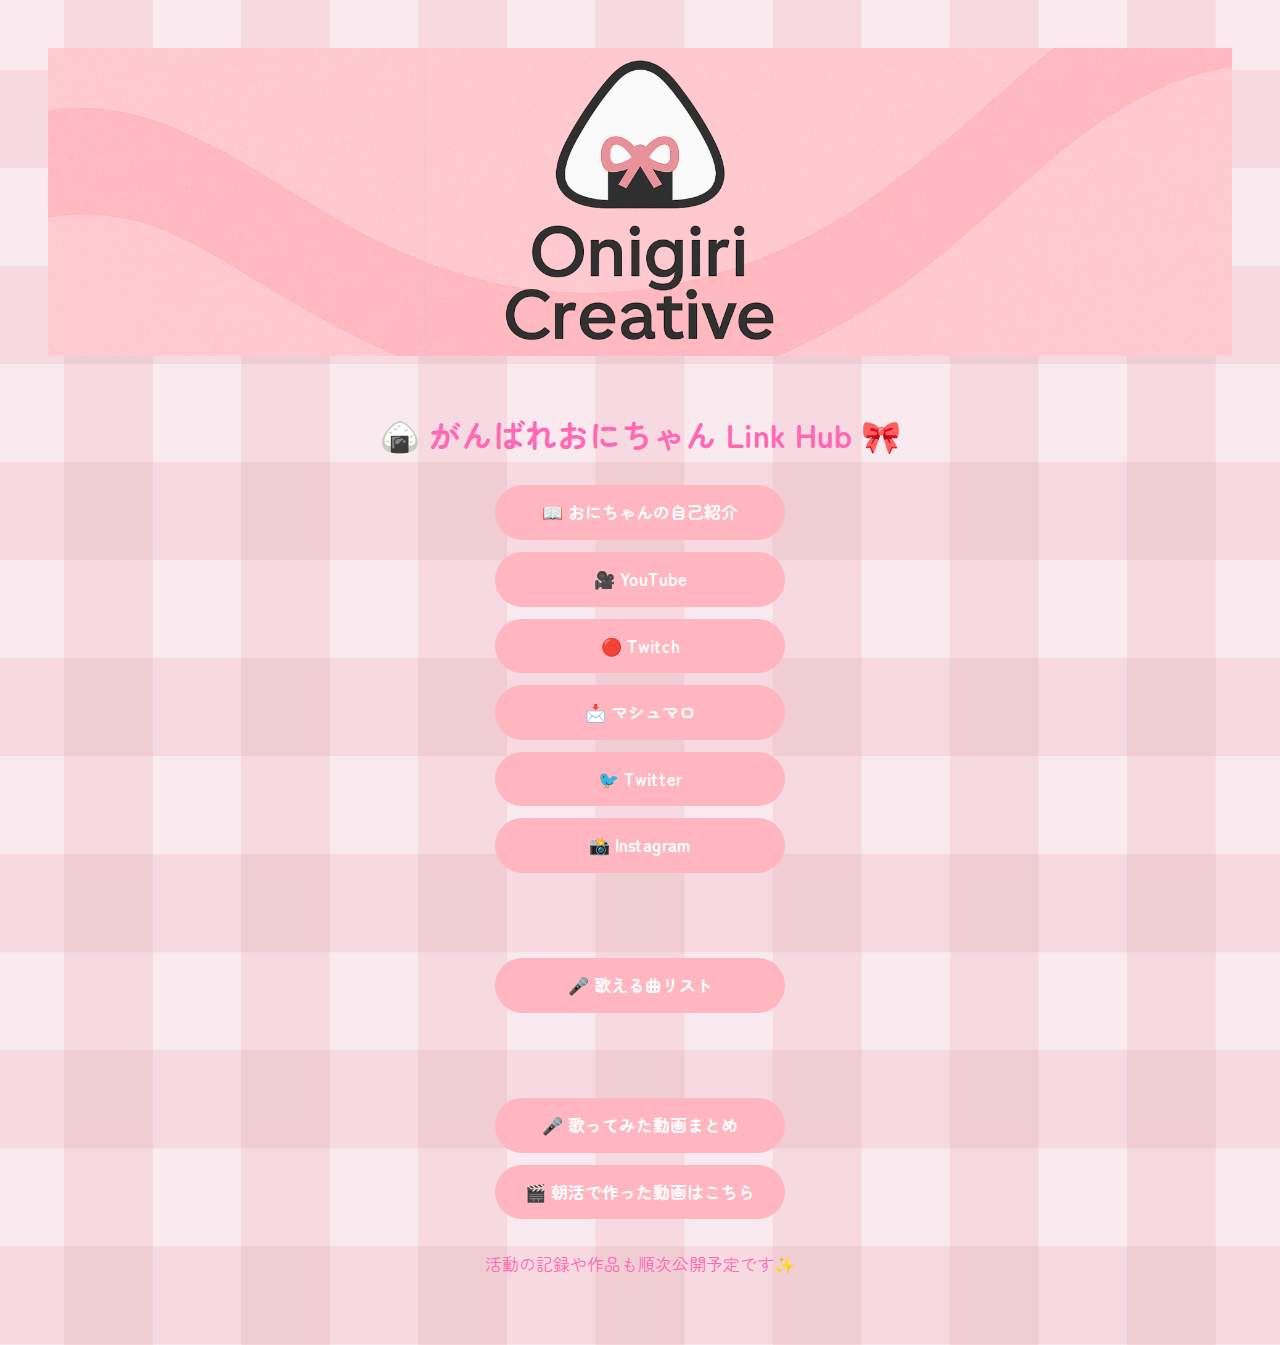
==== index.html @ c28a914d "Update index.html" ====
<!DOCTYPE html>
<html lang="ja">
<head>
  <meta charset="UTF-8">
  <title>がんばれおにちゃん 🍙 Link Hub</title>
  <link href="https://fonts.googleapis.com/css2?family=Zen+Maru+Gothic&display=swap" rel="stylesheet">
  <style>
    body {
      font-family: 'Zen Maru Gothic', sans-serif;
      font-size: 17px;
      line-height: 1.8;
      color: #ff69b4;
      background-image: url('bg-check.png');
      background-repeat: repeat;
      background-size: auto;
      text-align: center;
      padding: 40px;
    }

    h1 {
      font-size: 2rem;
      color: #ff69b4;
    }

    a {
      display: block;
      margin: 12px auto;
      padding: 12px 20px;
      width: 250px;
      border-radius: 999px;
      background: #ffb6c1;
      color: white;
      text-decoration: none;
      font-weight: bold;
      transition: background 0.3s ease, transform 0.2s ease;
    }

    a:hover {
      background: #ff69b4;
      transform: scale(1.05);
    }
  </style>
</head>
<body>
  <img src="header.png" alt="Onigiri Creative Header" style="max-width: 100%; height: auto; margin-bottom: 20px;">

  <h1>🍙 がんばれおにちゃん Link Hub 🎀</h1>
  <a href="about.html">📖 おにちゃんの自己紹介</a>
  <a href="https://www.youtube.com/@iamonigir1" target="_blank">🎥 YouTube</a>
  <a href="https://www.twitch.tv/iamonigir1" target="_blank">🔴 Twitch</a>
  <a href="https://marshmallow-qa.com/iamonigir1" target="_blank">📩 マシュマロ</a>
  <a href="https://twitter.com/iamonigir1" target="_blank">🐦 Twitter</a>
  <a href="https://www.instagram.com/iamonigir1" target="_blank">📸 Instagram</a>

  <br><br>

  <a href="https://setlink.jp/public/74b23659-5f6a-4b0b-87c1-e322b23a995b" target="_blank">🎤 歌える曲リスト</a>

  <br><br>

  <a href="songs.html">🎤 歌ってみた動画まとめ</a>
  <a href="videos.html">🎬 朝活で作った動画はこちら</a>

  <p style="margin-top: 30px;">活動の記録や作品も順次公開予定です✨</p>
</body>
</html>
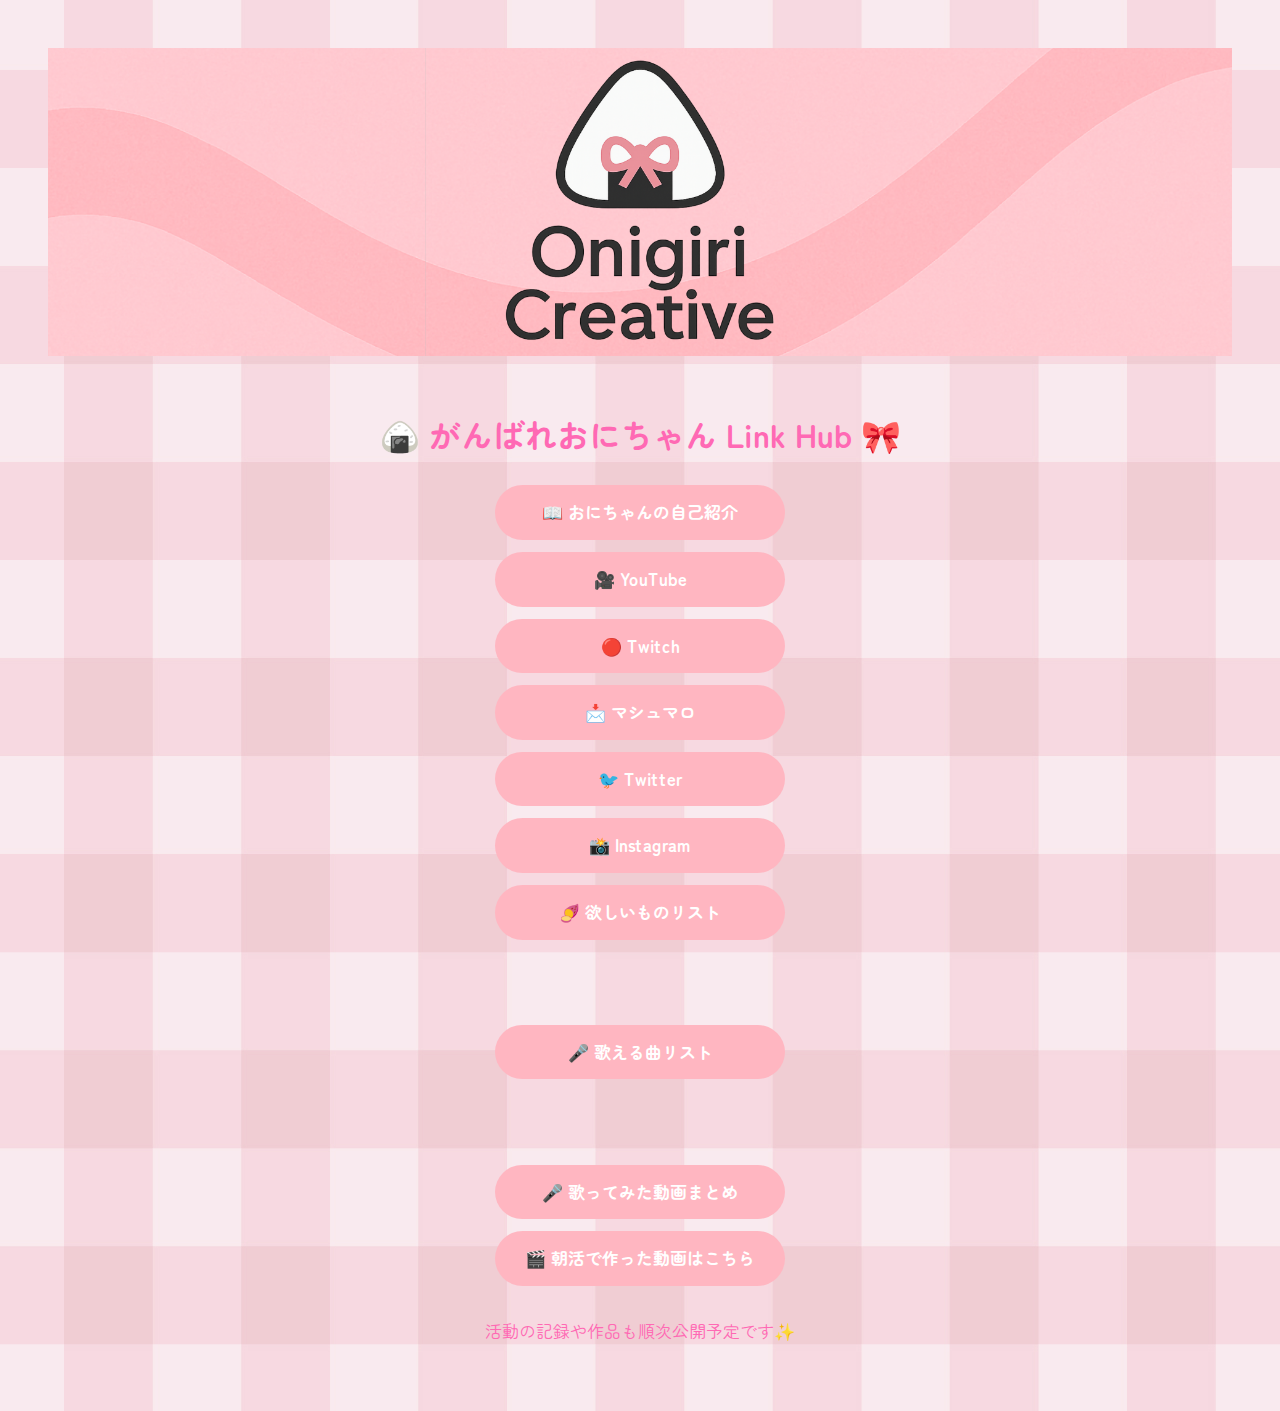
==== commit c535a66b: "Update index.html" ====
--- a/index.html
+++ b/index.html
@@ -51,6 +51,7 @@
   <a href="https://marshmallow-qa.com/iamonigir1" target="_blank">📩 マシュマロ</a>
   <a href="https://twitter.com/iamonigir1" target="_blank">🐦 Twitter</a>
   <a href="https://www.instagram.com/iamonigir1" target="_blank">📸 Instagram</a>
+  <a href="https://www.amazon.co.jp/hz/wishlist/ls/2AH8YRJR4C8YZ?ref_=wl_share" target="_blank">🍠 欲しいものリスト</a>
 
   <br><br>
 
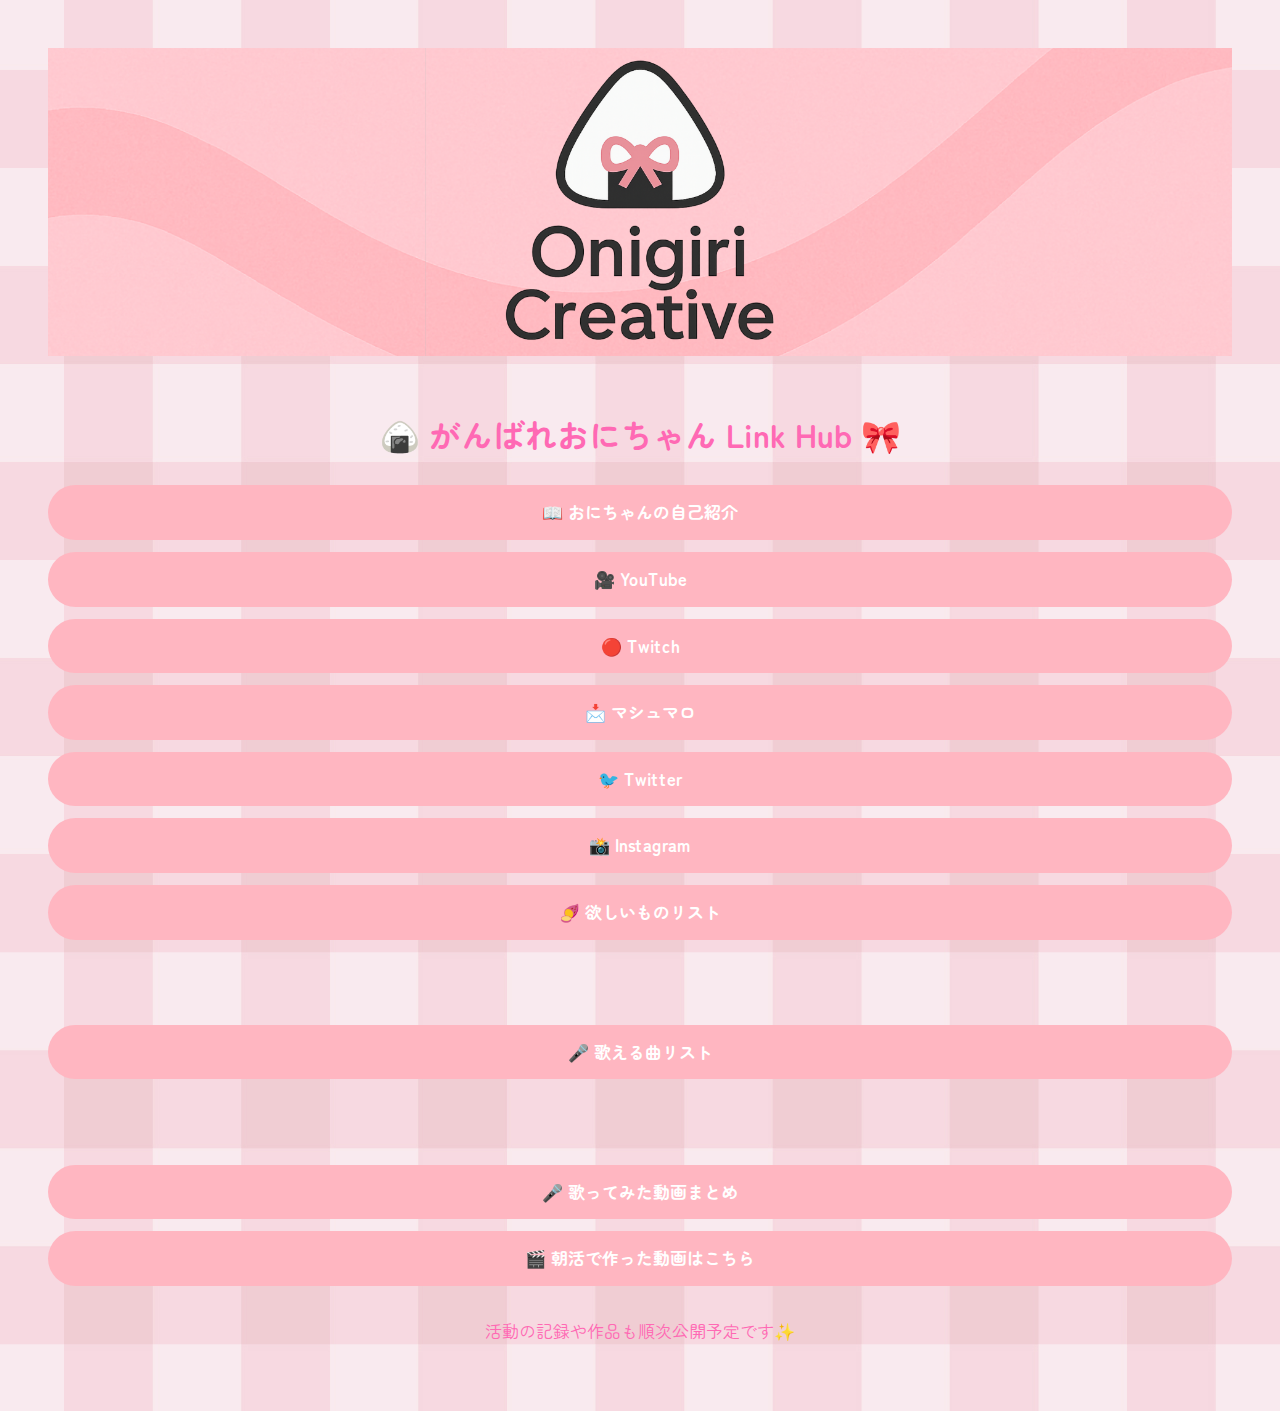
==== commit faa65e8b: "Update index.html" ====
--- a/index.html
+++ b/index.html
@@ -1,7 +1,9 @@
 <!DOCTYPE html>
 <html lang="ja">
+
 <head>
   <meta charset="UTF-8">
+  <meta name="viewport" content="width=device-width, initial-scale=1.0">
   <title>がんばれおにちゃん 🍙 Link Hub</title>
   <link href="https://fonts.googleapis.com/css2?family=Zen+Maru+Gothic&display=swap" rel="stylesheet">
   <style>
@@ -39,8 +41,37 @@
       background: #ff69b4;
       transform: scale(1.05);
     }
+
+    img {
+      max-width: 100%;
+      height: auto;
+    }
+
+    a,
+    .card {
+      width: 100%;
+      box-sizing: border-box;
+    }
+
+    @media screen and (max-width: 768px) {
+      body {
+        padding: 20px;
+        font-size: 16px;
+      }
+
+      h1 {
+        font-size: 1.5rem;
+      }
+
+      .card,
+      a {
+        width: 100%;
+        margin: 8px 0;
+      }
+    }
   </style>
 </head>
+
 <body>
   <img src="header.png" alt="Onigiri Creative Header" style="max-width: 100%; height: auto; margin-bottom: 20px;">
 
@@ -64,4 +95,5 @@
 
   <p style="margin-top: 30px;">活動の記録や作品も順次公開予定です✨</p>
 </body>
+
 </html>
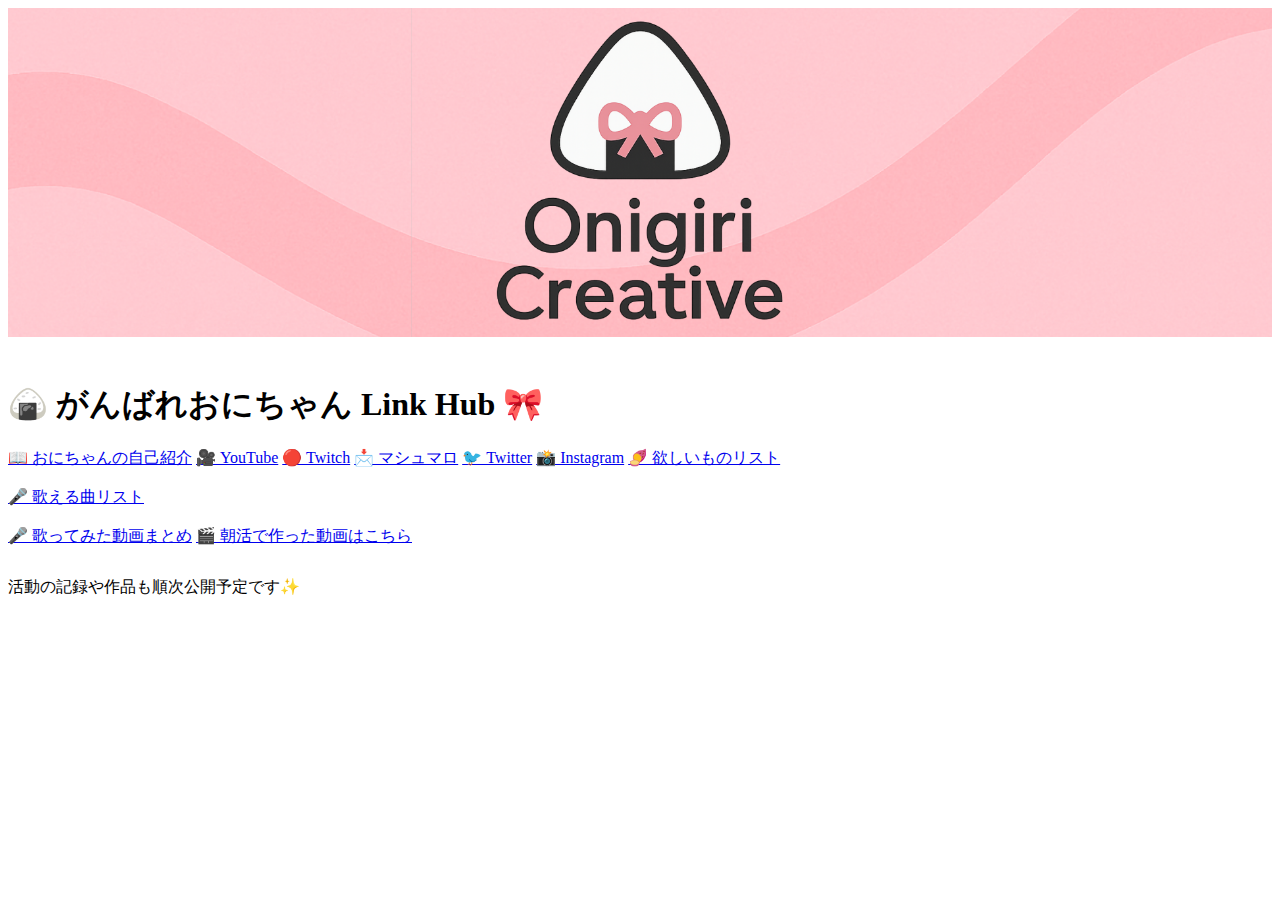
==== commit d528c9a4: "CSS共通化：style.cssを適用" ====
--- a/index.html
+++ b/index.html
@@ -4,72 +4,10 @@
 <head>
   <meta charset="UTF-8">
   <meta name="viewport" content="width=device-width, initial-scale=1.0">
+  <link rel="stylesheet" href="style.css">
   <title>がんばれおにちゃん 🍙 Link Hub</title>
   <link href="https://fonts.googleapis.com/css2?family=Zen+Maru+Gothic&display=swap" rel="stylesheet">
-  <style>
-    body {
-      font-family: 'Zen Maru Gothic', sans-serif;
-      font-size: 17px;
-      line-height: 1.8;
-      color: #ff69b4;
-      background-image: url('bg-check.png');
-      background-repeat: repeat;
-      background-size: auto;
-      text-align: center;
-      padding: 40px;
-    }
-
-    h1 {
-      font-size: 2rem;
-      color: #ff69b4;
-    }
-
-    a {
-      display: block;
-      margin: 12px auto;
-      padding: 12px 20px;
-      width: 250px;
-      border-radius: 999px;
-      background: #ffb6c1;
-      color: white;
-      text-decoration: none;
-      font-weight: bold;
-      transition: background 0.3s ease, transform 0.2s ease;
-    }
-
-    a:hover {
-      background: #ff69b4;
-      transform: scale(1.05);
-    }
-
-    img {
-      max-width: 100%;
-      height: auto;
-    }
-
-    a,
-    .card {
-      width: 100%;
-      box-sizing: border-box;
-    }
-
-    @media screen and (max-width: 768px) {
-      body {
-        padding: 20px;
-        font-size: 16px;
-      }
-
-      h1 {
-        font-size: 1.5rem;
-      }
-
-      .card,
-      a {
-        width: 100%;
-        margin: 8px 0;
-      }
-    }
-  </style>
+  
 </head>
 
 <body>
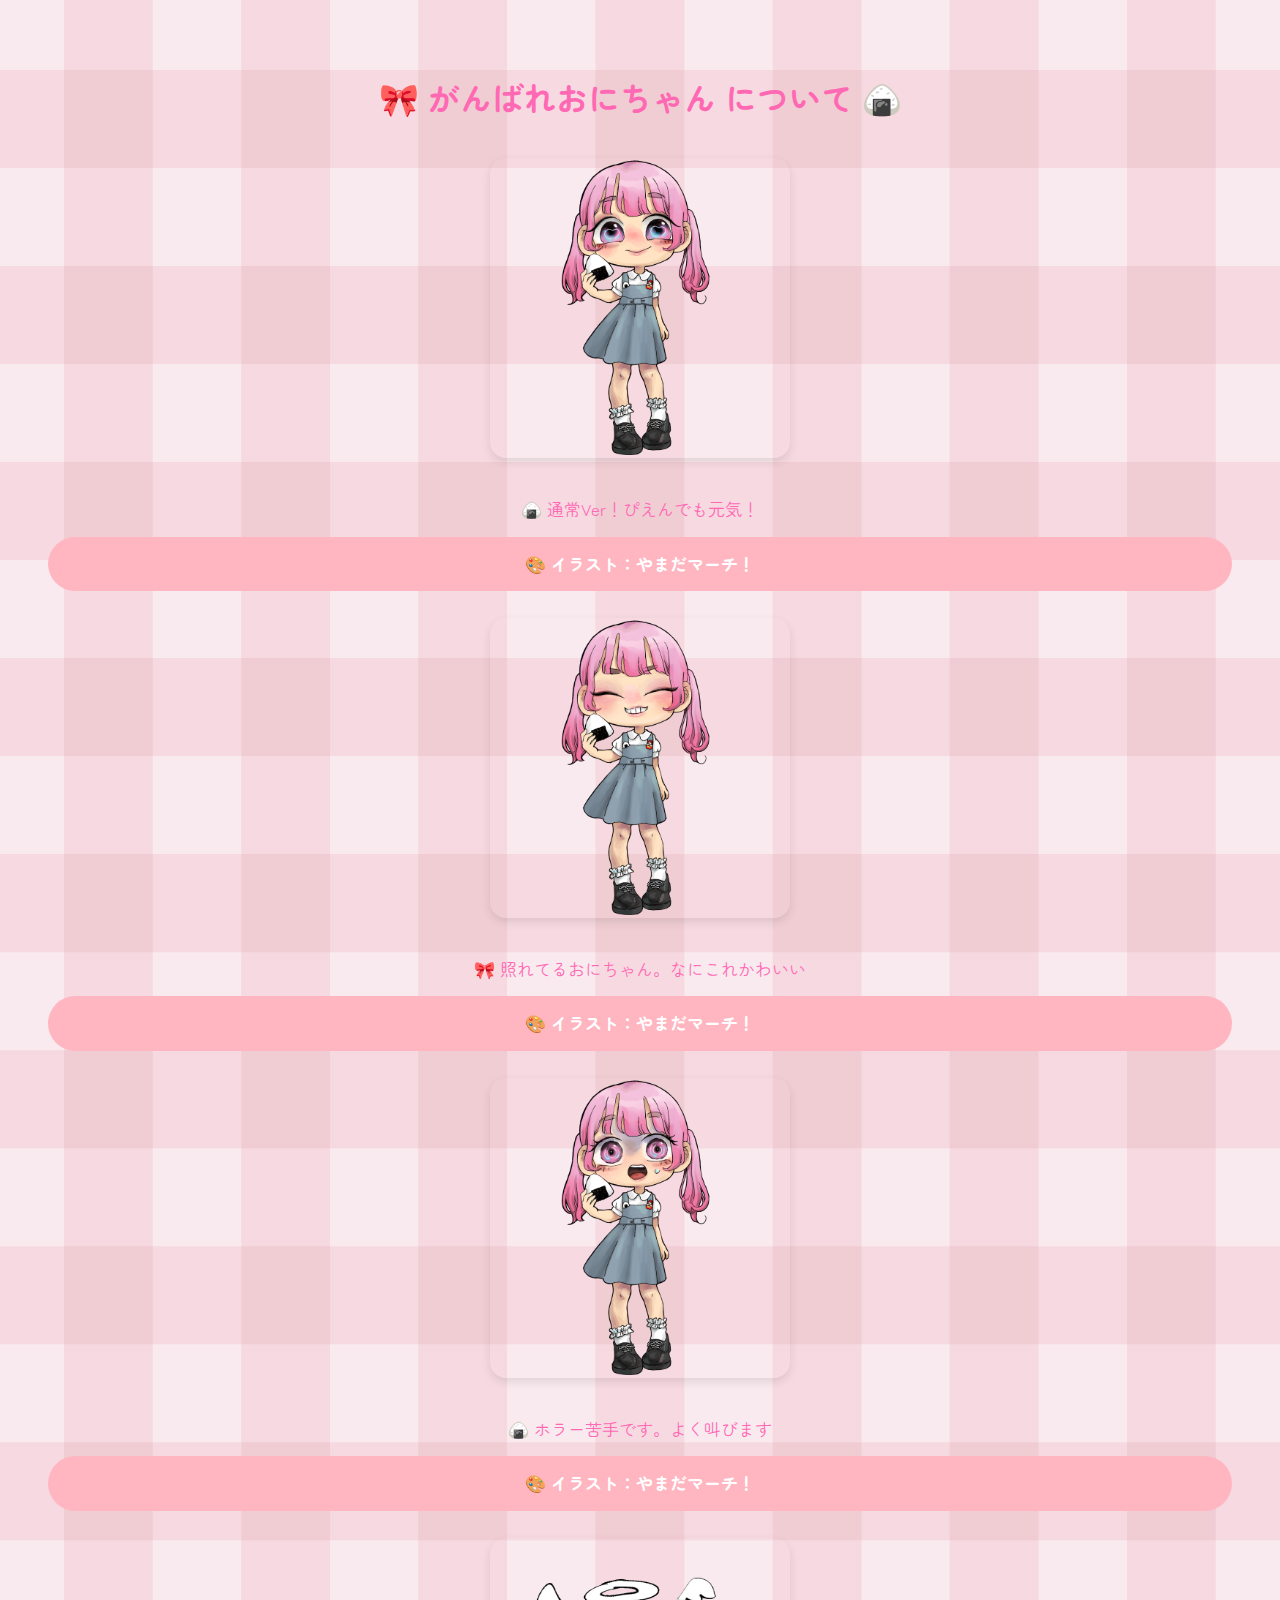
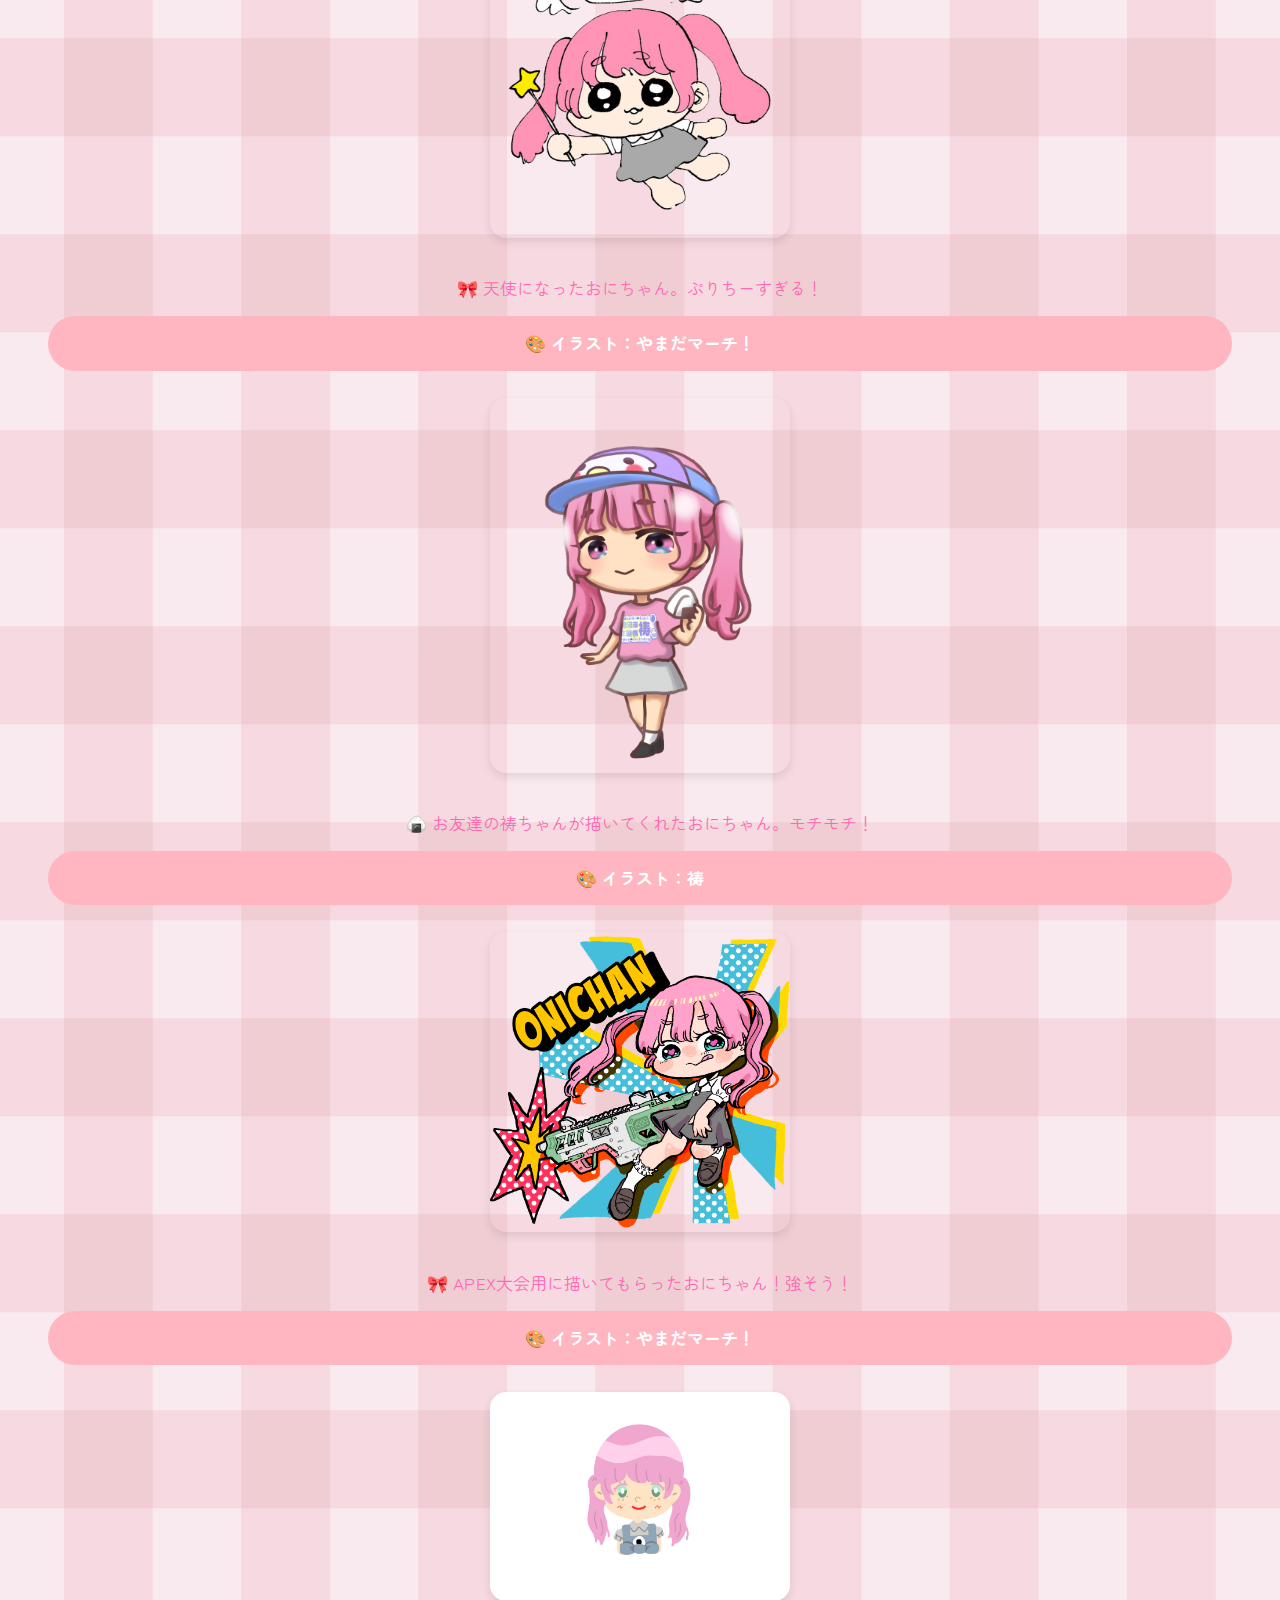
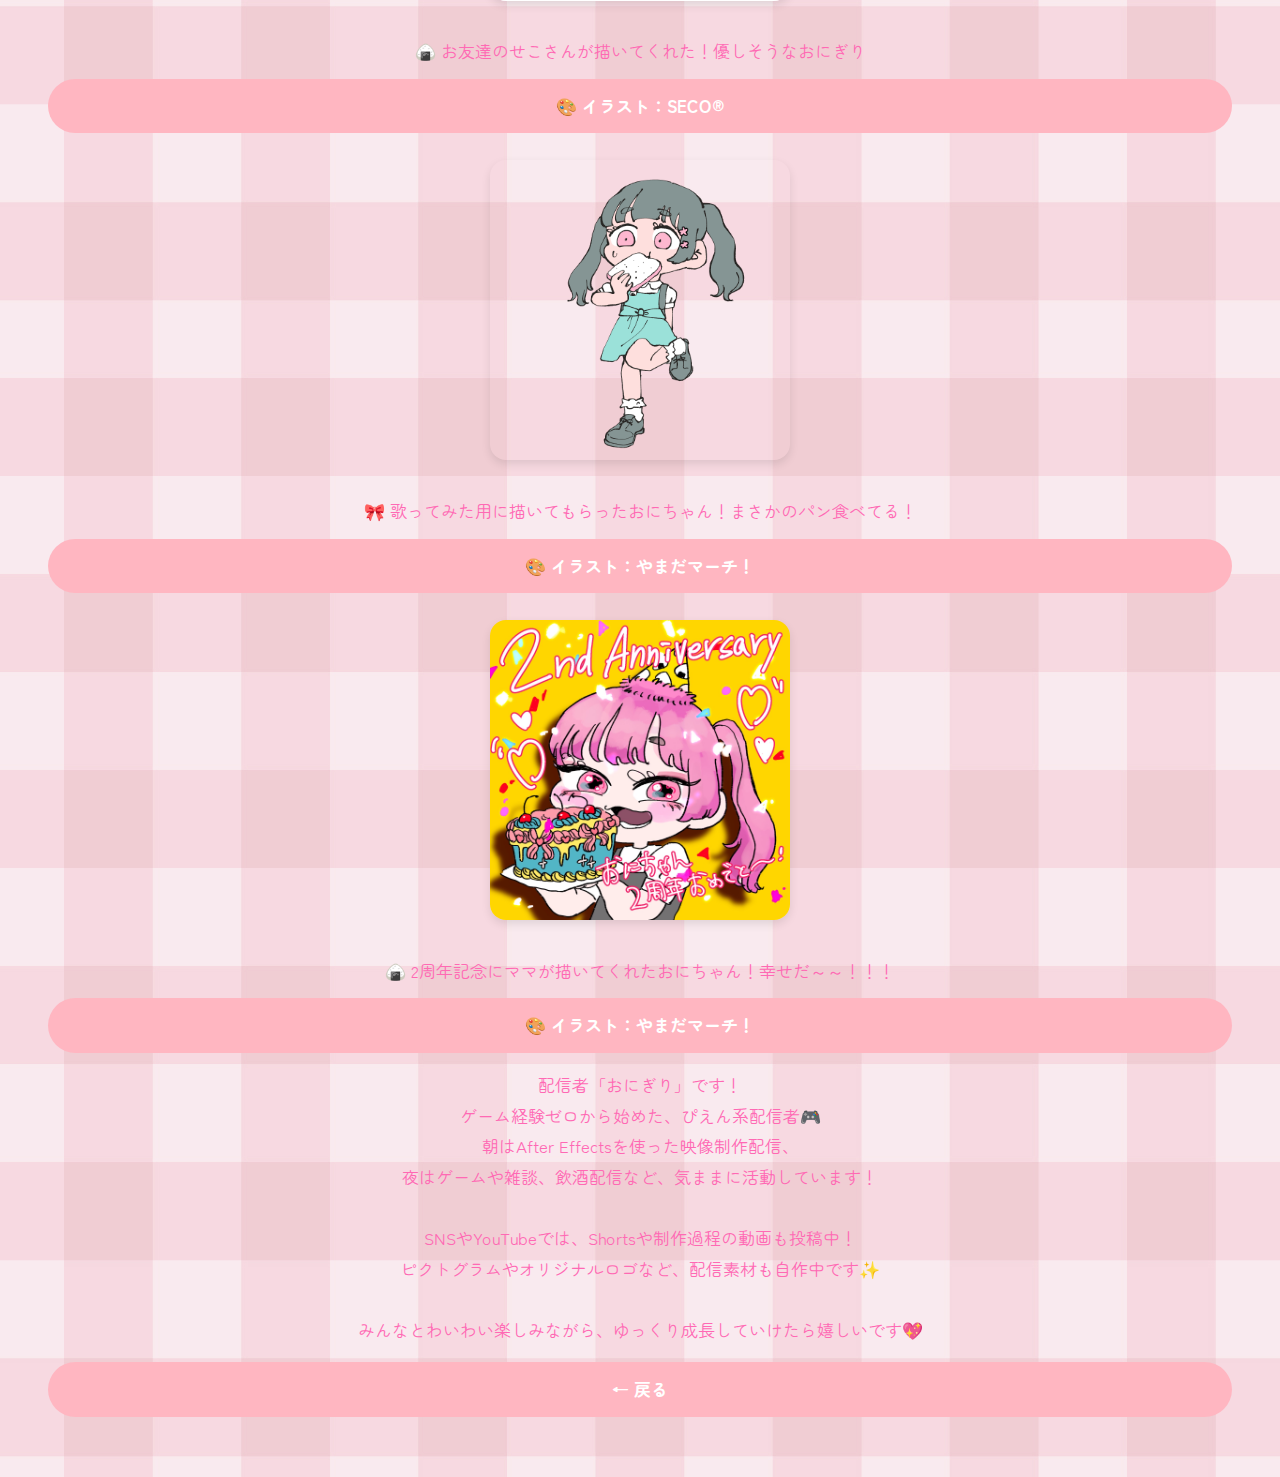
==== commit 4ed23517: "Update index.html" ====
--- a/index.html
+++ b/index.html
@@ -1,37 +1,78 @@
 <!DOCTYPE html>
 <html lang="ja">
-
 <head>
   <meta charset="UTF-8">
-  <meta name="viewport" content="width=device-width, initial-scale=1.0">
+  <title>がんばれおにちゃんの自己紹介</title>
+  <link href="https://fonts.googleapis.com/css2?family=Zen+Maru+Gothic&display=swap" rel="stylesheet">
   <link rel="stylesheet" href="style.css">
-  <title>がんばれおにちゃん 🍙 Link Hub</title>
-  <link href="https://fonts.googleapis.com/css2?family=Zen+Maru+Gothic&display=swap" rel="stylesheet">
+</head>
+<body>
+
   
-</head>
 
-<body>
-  <img src="header.png" alt="Onigiri Creative Header" style="max-width: 100%; height: auto; margin-bottom: 20px;">
+  <h1>🎀 がんばれおにちゃん について 🍙</h1>
 
-  <h1>🍙 がんばれおにちゃん Link Hub 🎀</h1>
-  <a href="about.html">📖 おにちゃんの自己紹介</a>
-  <a href="https://www.youtube.com/@iamonigir1" target="_blank">🎥 YouTube</a>
-  <a href="https://www.twitch.tv/iamonigir1" target="_blank">🔴 Twitch</a>
-  <a href="https://marshmallow-qa.com/iamonigir1" target="_blank">📩 マシュマロ</a>
-  <a href="https://twitter.com/iamonigir1" target="_blank">🐦 Twitter</a>
-  <a href="https://www.instagram.com/iamonigir1" target="_blank">📸 Instagram</a>
-  <a href="https://www.amazon.co.jp/hz/wishlist/ls/2AH8YRJR4C8YZ?ref_=wl_share" target="_blank">🍠 欲しいものリスト</a>
+  <div class="gallery">
+    <div class="card">
+      <img src="Oni01.png" alt="通常おにちゃん" class="intro-img">
+      <p>🍙 通常Ver！ぴえんでも元気！<br>
+        <a href="https://x.com/ymd_merch" target="_blank">🎨 イラスト：やまだマーチ！</a></p>
+    </div>
+    <div class="card">
+      <img src="Oni02.png" alt="おにちゃん照れ顔" class="intro-img">
+      <p>🎀 照れてるおにちゃん。なにこれかわいい<br>
+        <a href="https://x.com/ymd_merch" target="_blank">🎨 イラスト：やまだマーチ！</a></p>
+    </div>
+    <div class="card">
+      <img src="Oni03.png" alt="おにちゃん驚き顔" class="intro-img">
+      <p>🍙 ホラー苦手です。よく叫びます<br>
+        <a href="https://x.com/ymd_merch" target="_blank">🎨 イラスト：やまだマーチ！</a></p>
+    </div>
+    <div class="card">
+      <img src="Oni04.png" alt="天使おにちゃん" class="intro-img">
+      <p>🎀 天使になったおにちゃん。ぷりちーすぎる！<br>
+        <a href="https://x.com/ymd_merch" target="_blank">🎨 イラスト：やまだマーチ！</a></p>
+    </div>
+    <div class="card">
+      <img src="Oni05.png" alt="祷ちゃん作おにちゃん" class="intro-img">
+      <p>🍙 お友達の祷ちゃんが描いてくれたおにちゃん。モチモチ！<br>
+        <a href="https://x.com/inori_amabie" target="_blank">🎨 イラスト：祷</a></p>
+    </div>
+    <div class="card">
+      <img src="Oni06.png" alt="戦うおにちゃん" class="intro-img">
+      <p>🎀 APEX大会用に描いてもらったおにちゃん！強そう！<br>
+        <a href="https://x.com/ymd_merch" target="_blank">🎨 イラスト：やまだマーチ！</a></p>
+    </div>
+    <div class="card">
+      <img src="Oni07.png" alt="戦うおにちゃん" class="intro-img">
+      <p>🍙 お友達のせこさんが描いてくれた！優しそうなおにぎり<br>
+        <a href="https://x.com/Seeec0y_04" target="_blank">🎨 イラスト：SECO®︎</a></p>
+    </div>
+    <div class="card">
+      <img src="Oni08.png" alt="きゅうくらりんおにちゃん" class="intro-img">
+      <p>🎀 歌ってみた用に描いてもらったおにちゃん！まさかのパン食べてる！<br>
+        <a href="https://x.com/ymd_merch" target="_blank">🎨 イラスト：やまだマーチ！</a></p>
+    </div>
+    <div class="card">
+      <img src="Oni09.png" alt="戦うおにちゃん" class="intro-img">
+      <p>🍙 2周年記念にママが描いてくれたおにちゃん！幸せだ～～！！！<br>
+        <a href="https://x.com/ymd_merch" target="_blank">🎨 イラスト：やまだマーチ！</a></p>
+    </div>
+    <!-- もっと追加してOK！ -->
+  </div>
+  
+  
+  <p>
+    配信者「おにぎり」です！<br>
+    ゲーム経験ゼロから始めた、ぴえん系配信者🎮<br>
+    朝はAfter Effectsを使った映像制作配信、<br>
+    夜はゲームや雑談、飲酒配信など、気ままに活動しています！<br><br>
 
-  <br><br>
+    SNSやYouTubeでは、Shortsや制作過程の動画も投稿中！<br>
+    ピクトグラムやオリジナルロゴなど、配信素材も自作中です✨<br><br>
 
-  <a href="https://setlink.jp/public/74b23659-5f6a-4b0b-87c1-e322b23a995b" target="_blank">🎤 歌える曲リスト</a>
-
-  <br><br>
-
-  <a href="songs.html">🎤 歌ってみた動画まとめ</a>
-  <a href="videos.html">🎬 朝活で作った動画はこちら</a>
-
-  <p style="margin-top: 30px;">活動の記録や作品も順次公開予定です✨</p>
+    みんなとわいわい楽しみながら、ゆっくり成長していけたら嬉しいです💖
+  </p>
+  <a href="index.html">← 戻る</a>
 </body>
-
 </html>
--- a/style.css
+++ b/style.css
@@ -0,0 +1,76 @@
+
+
+    body {
+      font-family: 'Zen Maru Gothic', sans-serif;
+      font-size: 17px;
+      line-height: 1.8;
+      color: #ff69b4;
+      background-image: url('bg-check.png');
+      background-repeat: repeat;
+      background-size: auto;
+      text-align: center;
+      padding: 40px;
+    }
+
+    h1 {
+      font-size: 2rem;
+      color: #ff69b4;
+    }
+
+    a {
+      display: block;
+      margin: 12px auto;
+      padding: 12px 20px;
+      width: 250px;
+      border-radius: 999px;
+      background: #ffb6c1;
+      color: white;
+      text-decoration: none;
+      font-weight: bold;
+      transition: background 0.3s ease, transform 0.2s ease;
+    }
+
+    a:hover {
+      background: #ff69b4;
+      transform: scale(1.05);
+    }
+
+    img {
+      max-width: 100%;
+      height: auto;
+    }
+
+    a,
+    .card {
+      width: 100%;
+      box-sizing: border-box;
+    }
+    
+    .intro-img {
+        width: 300px;
+        max-width: 90%;
+        border-radius: 16px;
+        box-shadow: 0 4px 10px rgba(0, 0, 0, 0.1);
+        margin: 10px;
+        transition: transform 0.3s ease;
+      }
+      
+      .intro-img:hover {
+        transform: scale(1.02);
+      }
+      
+
+    @media screen and (max-width: 768px) {
+        body {
+          padding: 20px;
+          font-size: 16px;
+        }
+        h1 {
+          font-size: 1.5rem;
+        }
+        .card, a {
+          width: 80%; /* ←ここを100%から80%にしてあげる */
+          margin: 8px auto; /* ←中央寄せ＋縦の間隔 */
+        }
+      }
+      
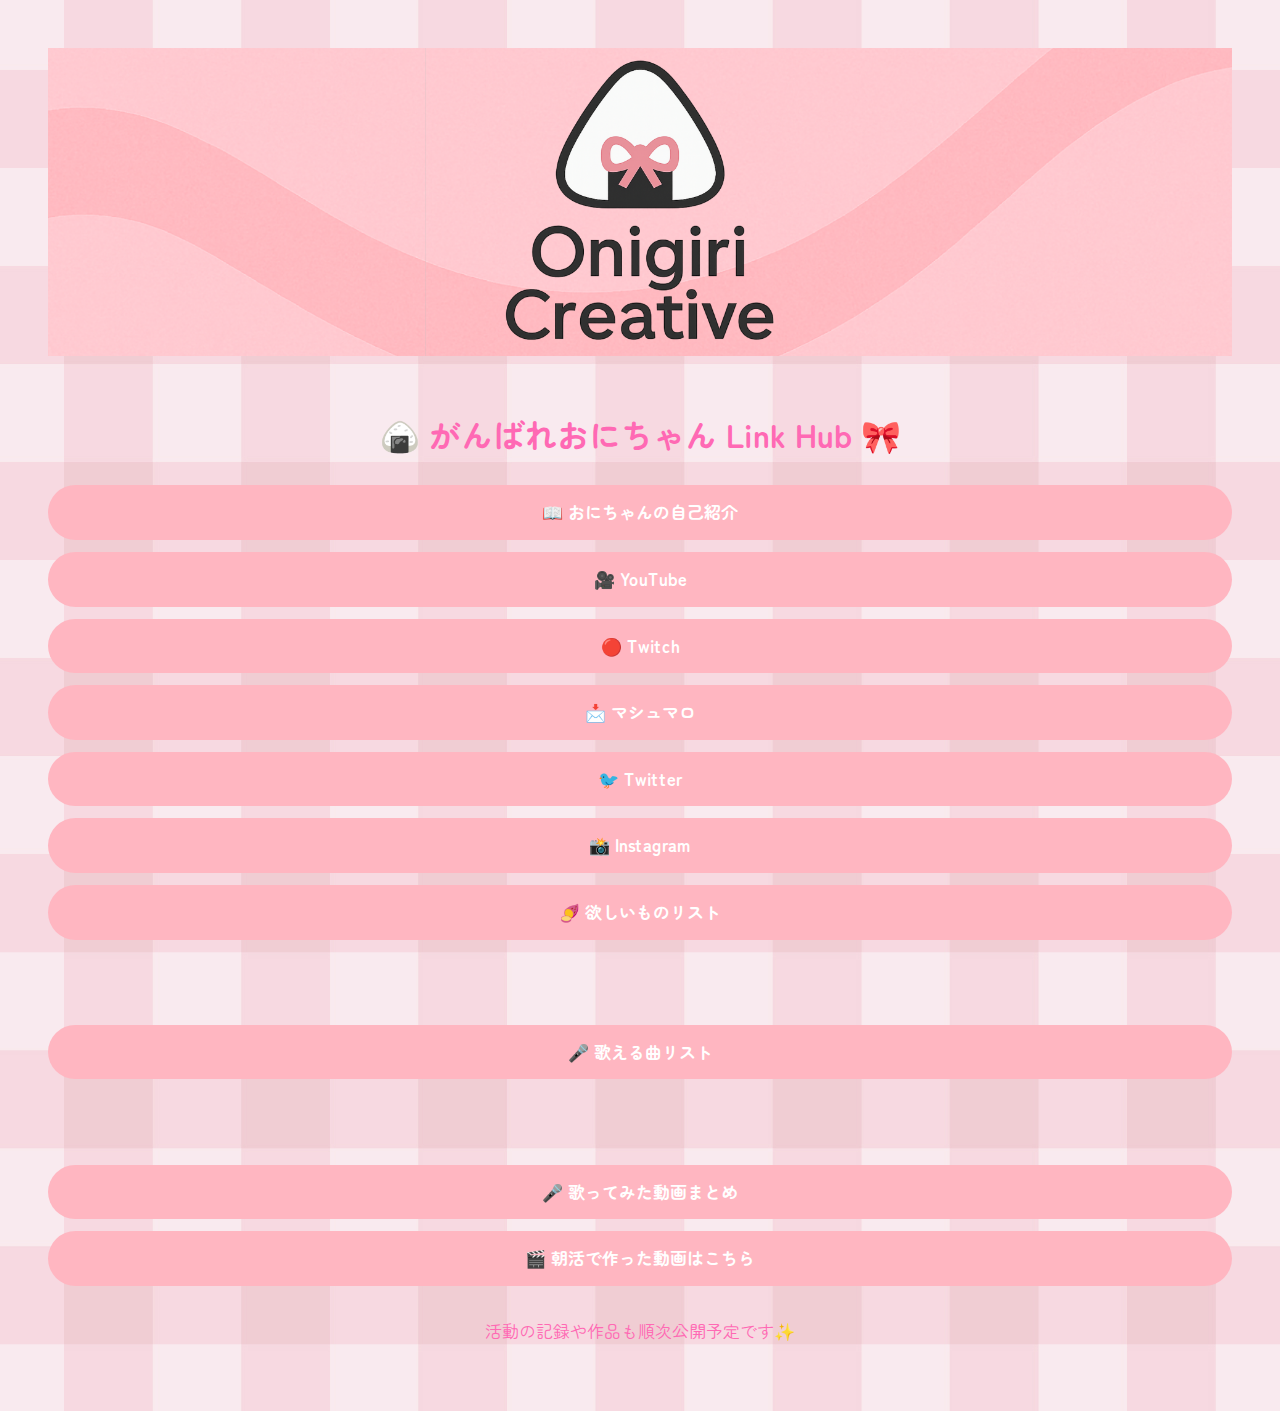
==== commit 4eddddce: "Update index.html" ====
--- a/index.html
+++ b/index.html
@@ -1,78 +1,37 @@
 <!DOCTYPE html>
 <html lang="ja">
+
 <head>
   <meta charset="UTF-8">
-  <title>がんばれおにちゃんの自己紹介</title>
+  <meta name="viewport" content="width=device-width, initial-scale=1.0">
+  <link rel="stylesheet" href="style.css">
+  <title>がんばれおにちゃん 🍙 Link Hub</title>
   <link href="https://fonts.googleapis.com/css2?family=Zen+Maru+Gothic&display=swap" rel="stylesheet">
-  <link rel="stylesheet" href="style.css">
+  
 </head>
+
 <body>
+  <img src="header.png" alt="Onigiri Creative Header" style="max-width: 100%; height: auto; margin-bottom: 20px;">
 
-  
+  <h1>🍙 がんばれおにちゃん Link Hub 🎀</h1>
+  <a href="about.html">📖 おにちゃんの自己紹介</a>
+  <a href="https://www.youtube.com/@iamonigir1" target="_blank">🎥 YouTube</a>
+  <a href="https://www.twitch.tv/iamonigir1" target="_blank">🔴 Twitch</a>
+  <a href="https://marshmallow-qa.com/iamonigir1" target="_blank">📩 マシュマロ</a>
+  <a href="https://twitter.com/iamonigir1" target="_blank">🐦 Twitter</a>
+  <a href="https://www.instagram.com/iamonigir1" target="_blank">📸 Instagram</a>
+  <a href="https://www.amazon.co.jp/hz/wishlist/ls/2AH8YRJR4C8YZ?ref_=wl_share" target="_blank">🍠 欲しいものリスト</a>
 
-  <h1>🎀 がんばれおにちゃん について 🍙</h1>
+  <br><br>
 
-  <div class="gallery">
-    <div class="card">
-      <img src="Oni01.png" alt="通常おにちゃん" class="intro-img">
-      <p>🍙 通常Ver！ぴえんでも元気！<br>
-        <a href="https://x.com/ymd_merch" target="_blank">🎨 イラスト：やまだマーチ！</a></p>
-    </div>
-    <div class="card">
-      <img src="Oni02.png" alt="おにちゃん照れ顔" class="intro-img">
-      <p>🎀 照れてるおにちゃん。なにこれかわいい<br>
-        <a href="https://x.com/ymd_merch" target="_blank">🎨 イラスト：やまだマーチ！</a></p>
-    </div>
-    <div class="card">
-      <img src="Oni03.png" alt="おにちゃん驚き顔" class="intro-img">
-      <p>🍙 ホラー苦手です。よく叫びます<br>
-        <a href="https://x.com/ymd_merch" target="_blank">🎨 イラスト：やまだマーチ！</a></p>
-    </div>
-    <div class="card">
-      <img src="Oni04.png" alt="天使おにちゃん" class="intro-img">
-      <p>🎀 天使になったおにちゃん。ぷりちーすぎる！<br>
-        <a href="https://x.com/ymd_merch" target="_blank">🎨 イラスト：やまだマーチ！</a></p>
-    </div>
-    <div class="card">
-      <img src="Oni05.png" alt="祷ちゃん作おにちゃん" class="intro-img">
-      <p>🍙 お友達の祷ちゃんが描いてくれたおにちゃん。モチモチ！<br>
-        <a href="https://x.com/inori_amabie" target="_blank">🎨 イラスト：祷</a></p>
-    </div>
-    <div class="card">
-      <img src="Oni06.png" alt="戦うおにちゃん" class="intro-img">
-      <p>🎀 APEX大会用に描いてもらったおにちゃん！強そう！<br>
-        <a href="https://x.com/ymd_merch" target="_blank">🎨 イラスト：やまだマーチ！</a></p>
-    </div>
-    <div class="card">
-      <img src="Oni07.png" alt="戦うおにちゃん" class="intro-img">
-      <p>🍙 お友達のせこさんが描いてくれた！優しそうなおにぎり<br>
-        <a href="https://x.com/Seeec0y_04" target="_blank">🎨 イラスト：SECO®︎</a></p>
-    </div>
-    <div class="card">
-      <img src="Oni08.png" alt="きゅうくらりんおにちゃん" class="intro-img">
-      <p>🎀 歌ってみた用に描いてもらったおにちゃん！まさかのパン食べてる！<br>
-        <a href="https://x.com/ymd_merch" target="_blank">🎨 イラスト：やまだマーチ！</a></p>
-    </div>
-    <div class="card">
-      <img src="Oni09.png" alt="戦うおにちゃん" class="intro-img">
-      <p>🍙 2周年記念にママが描いてくれたおにちゃん！幸せだ～～！！！<br>
-        <a href="https://x.com/ymd_merch" target="_blank">🎨 イラスト：やまだマーチ！</a></p>
-    </div>
-    <!-- もっと追加してOK！ -->
-  </div>
-  
-  
-  <p>
-    配信者「おにぎり」です！<br>
-    ゲーム経験ゼロから始めた、ぴえん系配信者🎮<br>
-    朝はAfter Effectsを使った映像制作配信、<br>
-    夜はゲームや雑談、飲酒配信など、気ままに活動しています！<br><br>
+  <a href="https://setlink.jp/public/74b23659-5f6a-4b0b-87c1-e322b23a995b" target="_blank">🎤 歌える曲リスト</a>
 
-    SNSやYouTubeでは、Shortsや制作過程の動画も投稿中！<br>
-    ピクトグラムやオリジナルロゴなど、配信素材も自作中です✨<br><br>
+  <br><br>
 
-    みんなとわいわい楽しみながら、ゆっくり成長していけたら嬉しいです💖
-  </p>
-  <a href="index.html">← 戻る</a>
+  <a href="songs.html">🎤 歌ってみた動画まとめ</a>
+  <a href="videos.html">🎬 朝活で作った動画はこちら</a>
+
+  <p style="margin-top: 30px;">活動の記録や作品も順次公開予定です✨</p>
 </body>
+
 </html>
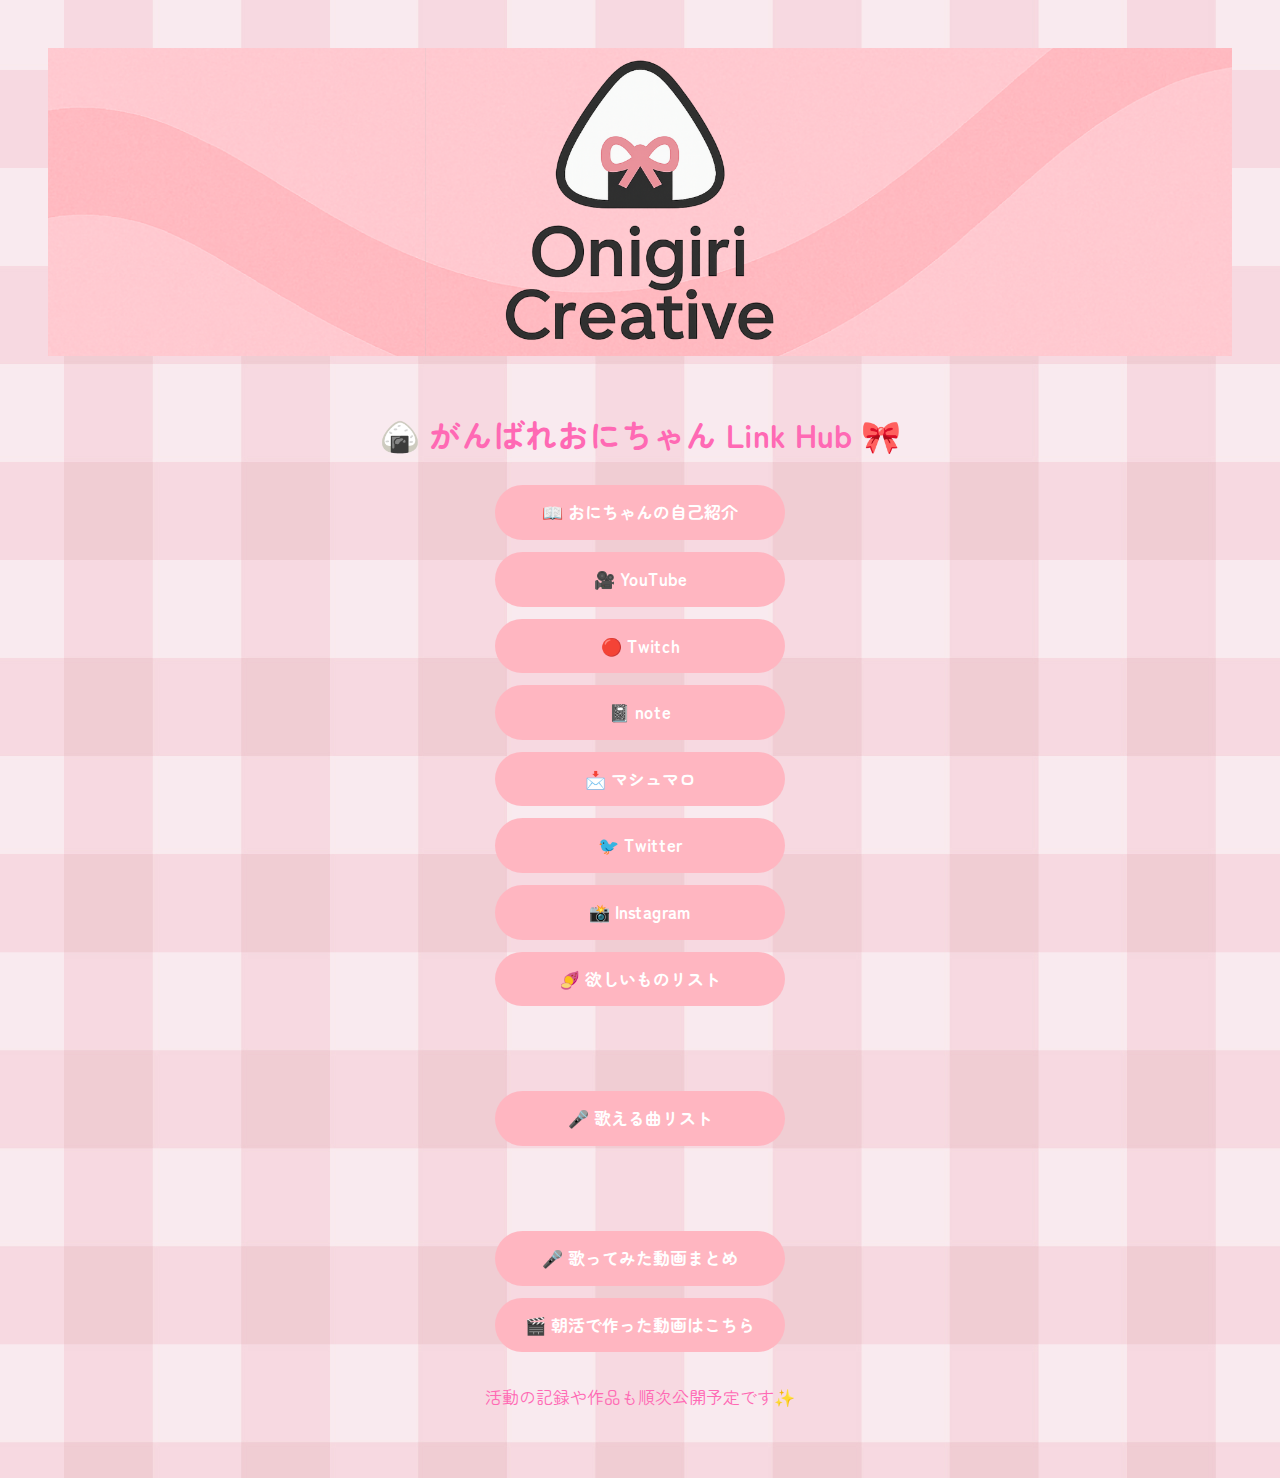
==== commit 2eecf74e: "Update index.html" ====
--- a/index.html
+++ b/index.html
@@ -17,6 +17,7 @@
   <a href="about.html">📖 おにちゃんの自己紹介</a>
   <a href="https://www.youtube.com/@iamonigir1" target="_blank">🎥 YouTube</a>
   <a href="https://www.twitch.tv/iamonigir1" target="_blank">🔴 Twitch</a>
+  <a href="https://note.com/iamonigir1" target="_blank">📓 note</a>
   <a href="https://marshmallow-qa.com/iamonigir1" target="_blank">📩 マシュマロ</a>
   <a href="https://twitter.com/iamonigir1" target="_blank">🐦 Twitter</a>
   <a href="https://www.instagram.com/iamonigir1" target="_blank">📸 Instagram</a>
--- a/style.css
+++ b/style.css
@@ -40,12 +40,6 @@
       height: auto;
     }
 
-    a,
-    .card {
-      width: 100%;
-      box-sizing: border-box;
-    }
-    
     .intro-img {
         width: 300px;
         max-width: 90%;
@@ -58,12 +52,35 @@
       .intro-img:hover {
         transform: scale(1.02);
       }
+
+      .video-card {
+        box-shadow: 0 4px 10px rgba(0,0,0,0.1);
+        padding: 16px;
+        border-radius: 12px;
+        background: #fff;
+      }
+      .video-card {
+        max-width: 600px;
+        margin: 20px auto;
+        padding: 16px;
+        background: #fff;
+        border-radius: 12px;
+        box-shadow: 0 4px 10px rgba(0,0,0,0.1);
+      }
+      .video-card p {
+        font-size: 14px;
+        color: #666;
+        margin-top: 8px;
+      }
+      
+      
+      
       
 
     @media screen and (max-width: 768px) {
         body {
           padding: 20px;
-          font-size: 16px;
+          font-size: 14px;
         }
         h1 {
           font-size: 1.5rem;
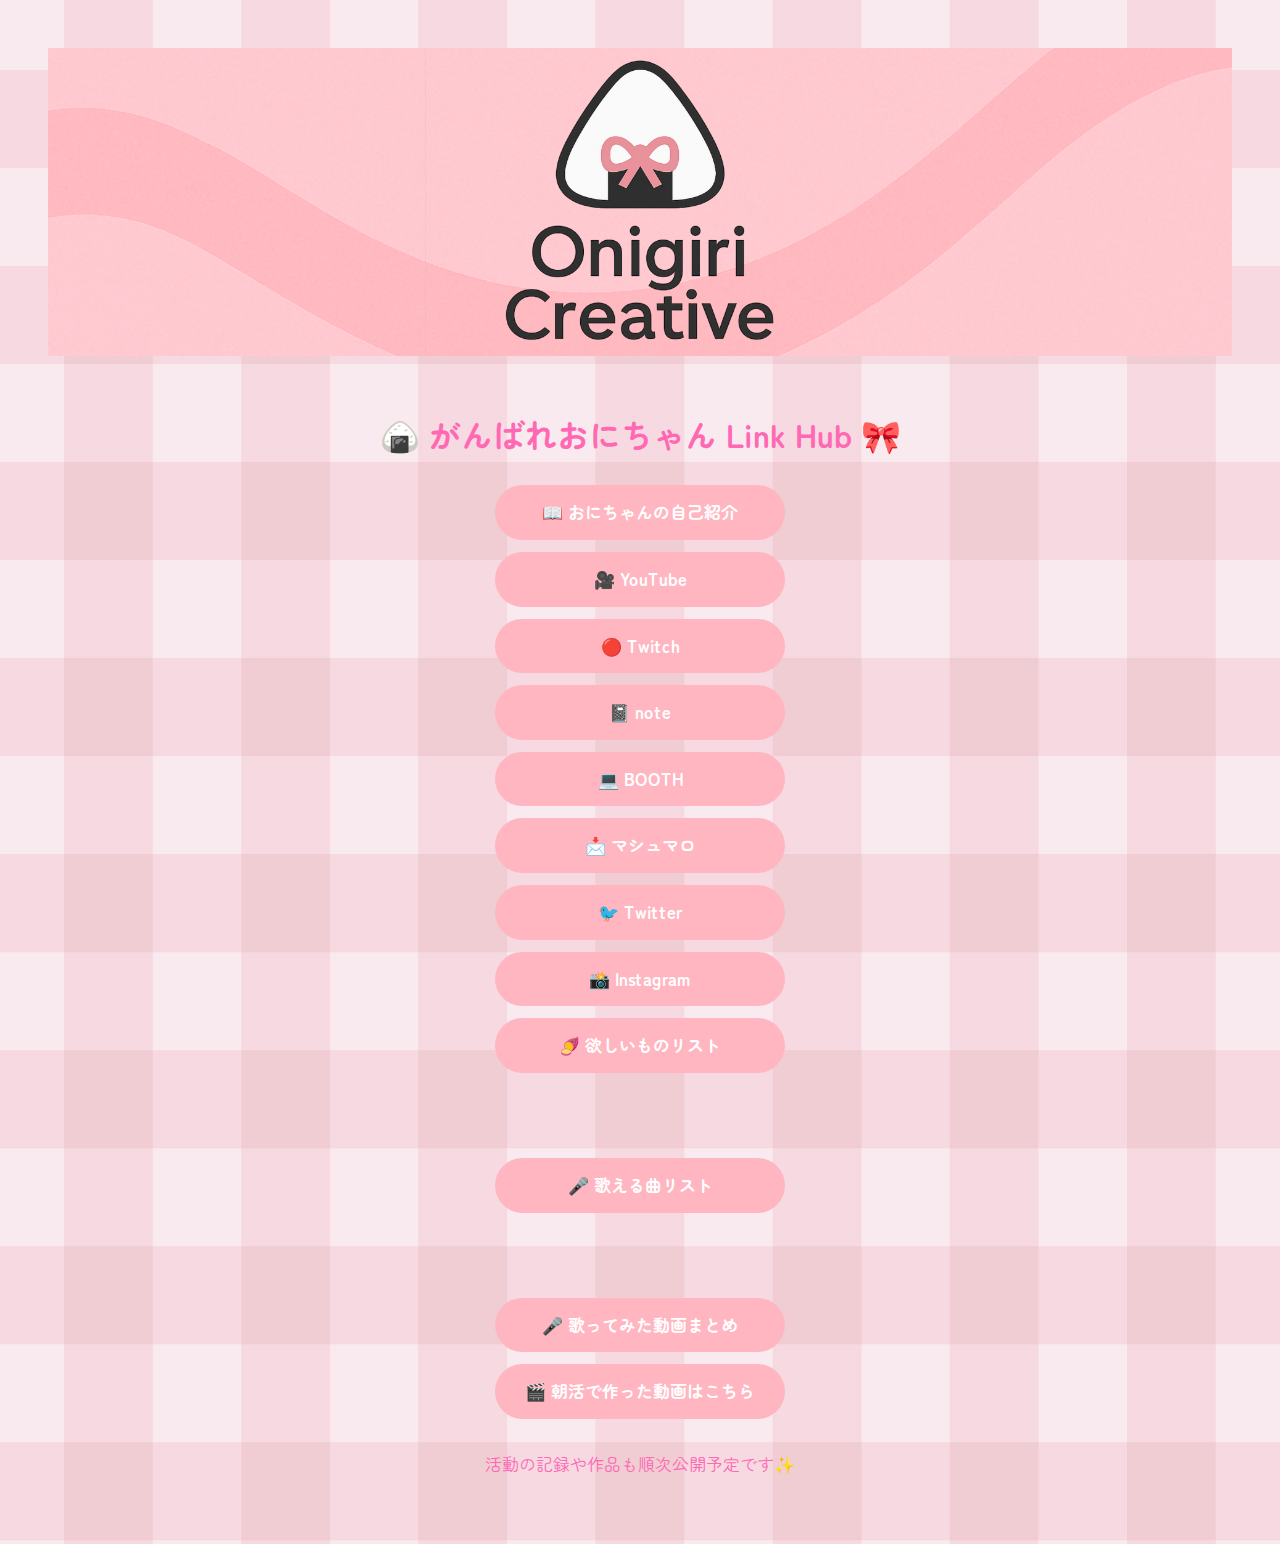
==== commit 6cc00eb7: "Update index.html" ====
--- a/index.html
+++ b/index.html
@@ -18,6 +18,7 @@
   <a href="https://www.youtube.com/@iamonigir1" target="_blank">🎥 YouTube</a>
   <a href="https://www.twitch.tv/iamonigir1" target="_blank">🔴 Twitch</a>
   <a href="https://note.com/iamonigir1" target="_blank">📓 note</a>
+  <a href="https://iamonigir1.booth.pm/" target="_blank">💻️ BOOTH</a>
   <a href="https://marshmallow-qa.com/iamonigir1" target="_blank">📩 マシュマロ</a>
   <a href="https://twitter.com/iamonigir1" target="_blank">🐦 Twitter</a>
   <a href="https://www.instagram.com/iamonigir1" target="_blank">📸 Instagram</a>
